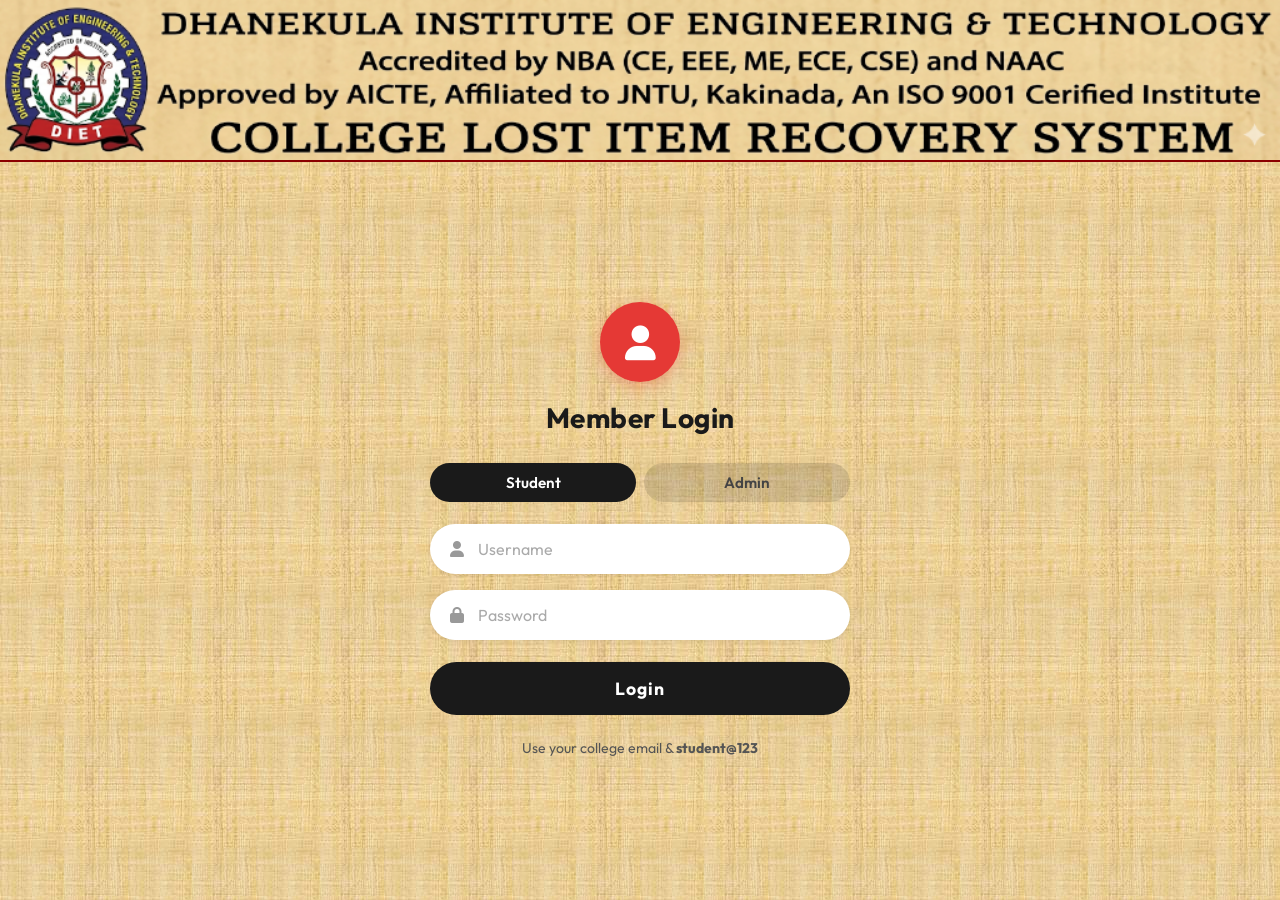
==== lost_item/login.html @ a968c9b0 "Add files via upload" ====
<!DOCTYPE html>
<html lang="en">
<head>
    <meta charset="UTF-8">
    <meta name="viewport" content="width=device-width, initial-scale=1.0">
    <title>DIET Portal - Login</title>
    <link href="https://cdnjs.cloudflare.com/ajax/libs/font-awesome/6.0.0/css/all.min.css" rel="stylesheet">
    <link href="https://fonts.googleapis.com/css2?family=Outfit:wght@300;400;500;600;700&display=swap" rel="stylesheet">
    <style>
        * {
            margin: 0;
            padding: 0;
            box-sizing: border-box;
            font-family: 'Outfit', 'Segoe UI', sans-serif;
        }

        body {
            min-height: 100vh;
            display: flex;
            flex-direction: column;
            background-image: url('page_bg.png');
            background-repeat: repeat;
            background-attachment: fixed;
        }

        /* ── Header banner ── */
        .login-header-banner {
            width: 100%;
            background: #333333;
            border-bottom: 2.5px solid #8B0000;
            display: flex;
            justify-content: center;
            align-items: center;
        }
        .login-header-banner img {
            width: 100%;
            max-width: 1400px;
            height: auto;
            display: block;
        }

        /* ── Center container ── */
        .auth-container {
            flex-grow: 1;
            display: flex;
            justify-content: center;
            align-items: center;
            padding: 60px 20px;
        }

        /* ── Card (no border / shadow — transparent look) ── */
        .login-card {
            display: flex;
            flex-direction: column;
            align-items: center;
            width: 100%;
            max-width: 420px;
        }

        /* ── Red circle icon ── */
        .user-icon-circle {
            width: 80px;
            height: 80px;
            border-radius: 50%;
            background: #e53935;
            display: flex;
            justify-content: center;
            align-items: center;
            margin-bottom: 18px;
            box-shadow: 0 4px 16px rgba(229,57,53,0.35);
        }
        .user-icon-circle i {
            font-size: 2.2rem;
            color: #fff;
        }

        /* ── Title ── */
        .login-title {
            font-size: 1.75rem;
            font-weight: 700;
            color: #1a1a1a;
            margin-bottom: 28px;
            letter-spacing: 0.5px;
        }

        /* ── Tab row ── */
        .tab-row {
            display: flex;
            width: 100%;
            gap: 8px;
            margin-bottom: 22px;
        }
        .tab-btn {
            flex: 1;
            padding: 10px 0;
            border: none;
            border-radius: 50px;
            font-size: 0.95rem;
            font-weight: 600;
            cursor: pointer;
            transition: all 0.25s;
            background: rgba(0,0,0,0.12);
            color: #444;
        }
        .tab-btn.active {
            background: #1a1a1a;
            color: #fff;
        }

        /* ── Pill inputs ── */
        .input-pill {
            width: 100%;
            position: relative;
            margin-bottom: 16px;
        }
        .input-pill i {
            position: absolute;
            left: 20px;
            top: 50%;
            transform: translateY(-50%);
            color: #999;
            font-size: 1rem;
        }
        .input-pill input {
            width: 100%;
            padding: 15px 20px 15px 48px;
            border: none;
            border-radius: 50px;
            background: #fff;
            font-size: 1rem;
            color: #333;
            outline: none;
            box-shadow: 0 1px 4px rgba(0,0,0,0.1);
            font-family: inherit;
        }
        .input-pill input::placeholder {
            color: #aaa;
        }
        .input-pill input:focus {
            box-shadow: 0 0 0 3px rgba(229,57,53,0.2), 0 1px 4px rgba(0,0,0,0.1);
        }

        /* ── Login button ── */
        .login-btn {
            width: 100%;
            padding: 15px;
            border: none;
            border-radius: 50px;
            background: #1a1a1a;
            color: #fff;
            font-size: 1.1rem;
            font-weight: 700;
            cursor: pointer;
            letter-spacing: 1px;
            margin-top: 6px;
            transition: background 0.2s, transform 0.1s;
        }
        .login-btn:hover {
            background: #333;
        }
        .login-btn:active {
            transform: scale(0.98);
        }

        /* ── Hint text ── */
        .hint-box {
            margin-top: 22px;
            font-size: 0.88rem;
            color: #555;
            text-align: center;
            line-height: 1.6;
        }

        /* ── Toast ── */
        .toast {
            position: fixed;
            bottom: -100px;
            left: 50%;
            transform: translateX(-50%);
            background: #2E8B57;
            color: white;
            padding: 1rem 2rem;
            border-radius: 50px;
            font-weight: 600;
            box-shadow: 0 4px 12px rgba(0,0,0,0.2);
            transition: bottom 0.3s ease;
            z-index: 2000;
            white-space: nowrap;
        }
        .toast.show { bottom: 30px; }
    </style>
</head>
<body>

    <!-- College Banner -->
    <header class="login-header-banner">
        <img src="banner.png" alt="Dhanekula College Official Banner">
    </header>

    <div class="auth-container">
        <div class="login-card">

            <!-- Red user icon -->
            <div class="user-icon-circle">
                <i class="fas fa-user"></i>
            </div>

            <!-- Title -->
            <h1 class="login-title">Member Login</h1>

            <!-- Student / Admin tabs -->
            <div class="tab-row">
                <button class="tab-btn active" id="tabStudent" onclick="switchTab('student')">Student</button>
                <button class="tab-btn" id="tabAdmin" onclick="switchTab('admin')">Admin</button>
            </div>

            <!-- Form -->
            <form id="loginForm" style="width:100%;">
                <div class="input-pill">
                    <i class="fas fa-user" id="emailIcon"></i>
                    <input type="text" id="loginEmail" required placeholder="Username" autocomplete="username">
                </div>
                <div class="input-pill">
                    <i class="fas fa-lock"></i>
                    <input type="password" id="loginPassword" required placeholder="Password" autocomplete="current-password">
                </div>
                <button type="submit" class="login-btn">Login</button>
            </form>

            <div class="hint-box" id="hintBox">
                Use your college email &amp; <b>student@123</b>
            </div>
        </div>
    </div>

    <div id="toast" class="toast"></div>

    <script>
        let currentRole = 'student';

        function switchTab(role) {
            currentRole = role;
            document.getElementById('tabStudent').classList.toggle('active', role === 'student');
            document.getElementById('tabAdmin').classList.toggle('active', role === 'admin');

            const emailIcon  = document.getElementById('emailIcon');
            const emailInput = document.getElementById('loginEmail');
            const passInput  = document.getElementById('loginPassword');
            const hintBox    = document.getElementById('hintBox');

            if (role === 'admin') {
                emailIcon.className  = 'fas fa-user-shield';
                emailInput.placeholder = 'Admin ID  (e.g. admin@2009)';
                passInput.placeholder  = 'Password';
                hintBox.innerHTML      = '<p>Use your official admin credentials.</p>';
            } else {
                emailIcon.className  = 'fas fa-user';
                emailInput.placeholder = 'Username';
                passInput.placeholder  = 'Password';
                hintBox.innerHTML      = 'Use your college email &amp; <b>student@123</b>';
            }
        }

        function showToast(msg, success = false) {
            const toast = document.getElementById('toast');
            toast.textContent = msg;
            toast.style.background = success ? '#2E8B57' : '#8B0000';
            toast.classList.add('show');
            setTimeout(() => toast.classList.remove('show'), 3000);
        }

        document.getElementById('loginForm').addEventListener('submit', (e) => {
            e.preventDefault();
            const email    = document.getElementById('loginEmail').value.trim().toLowerCase();
            const password = document.getElementById('loginPassword').value.trim();

            if (currentRole === 'admin') {
                if (email === 'admin@2009' && password === 'lost@2009') {
                    const user = { id: 'admin-diet', email: 'admin@diet.ac.in', name: 'System Admin', role: 'admin' };
                    localStorage.setItem('diet_user', JSON.stringify(user));
                    showToast('✅ Admin Access Granted', true);
                    setTimeout(() => { window.location.href = 'index.html'; }, 1000);
                } else {
                    showToast('❌ Invalid Admin Credentials');
                }
            } else {
                if (!email.endsWith('@diet.ac.in')) {
                    showToast('❌ Please use your college @diet.ac.in email');
                    return;
                }

                let accounts = JSON.parse(localStorage.getItem('lostItemAccounts') || '{}');
                let user;
                
                if (accounts[email]) {
                    // Existing user - check their stored password
                    if (accounts[email].password === password) {
                        user = accounts[email];
                        showToast('✅ Login Successful', true);
                    } else {
                        showToast('❌ Invalid Password. Default is student@123');
                        return;
                    }
                } else if (password === 'student@123') {
                    // New user login
                    user = { 
                        id: 'student-' + Date.now(), 
                        email: email, 
                        name: email.split('@')[0].toUpperCase(), 
                        role: 'student',
                        password: 'student@123'
                    };
                    accounts[email] = user;
                    localStorage.setItem('lostItemAccounts', JSON.stringify(accounts));
                    
                    // Sync to Backend for Admin Directory
                    fetch('/api/users', {
                        method: 'POST',
                        headers: { 'Content-Type': 'application/json' },
                        body: JSON.stringify(user)
                    }).catch(e => console.error('Sync error:', e));

                    showToast('✅ Welcome! Registration Successful', true);
                } else {
                    showToast('❌ Registration requires default password: student@123');
                    return;
                }
                
                localStorage.setItem('diet_user', JSON.stringify(user));
                setTimeout(() => { window.location.href = 'index.html'; }, 1000);
            }
        });

        // Redirect if already logged in
        if (localStorage.getItem('diet_user')) {
            window.location.href = 'index.html';
        }
    </script>
</body>
</html>
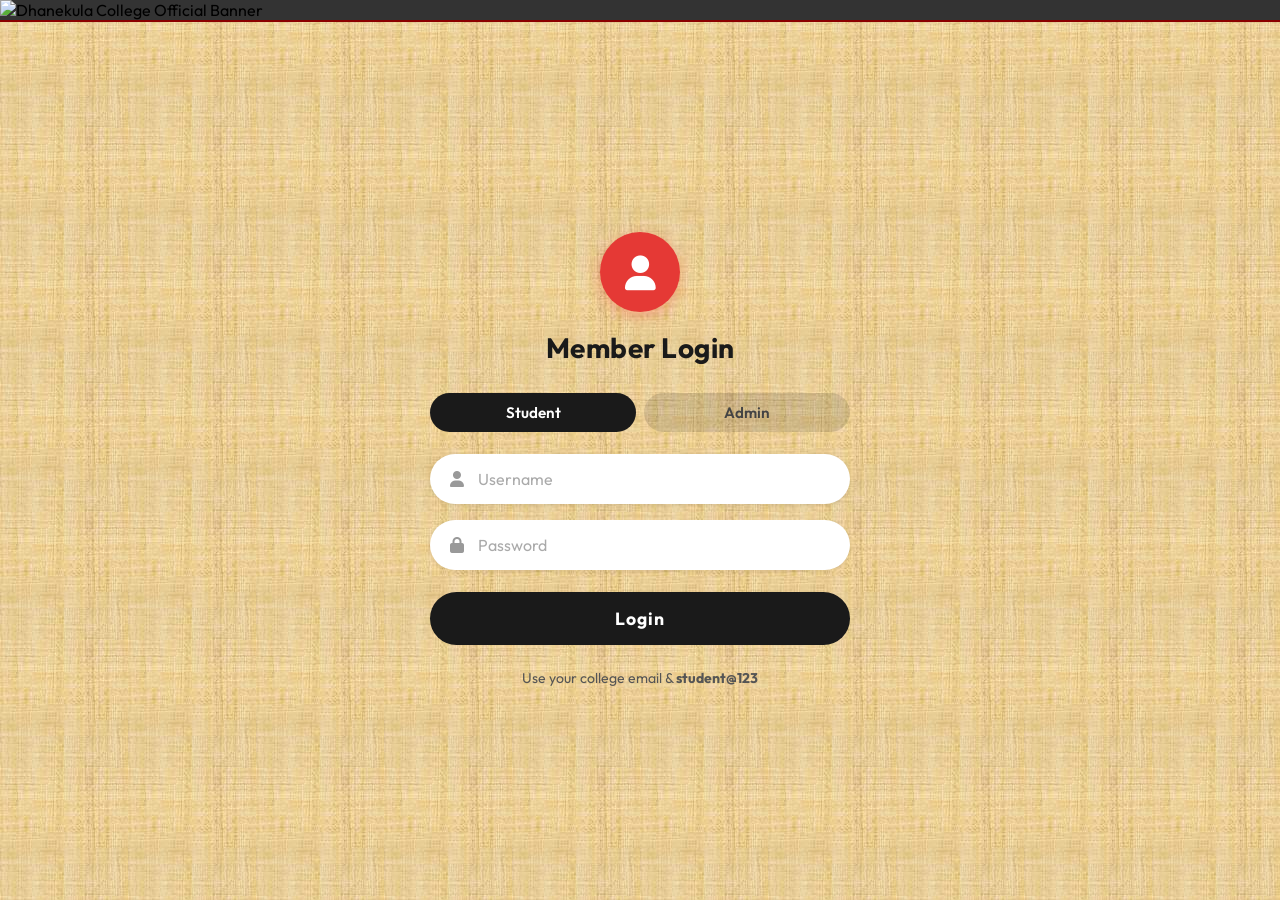
==== commit 7eb2c0cd: "Add files via upload" ====
--- a/lost_item/login.html
+++ b/lost_item/login.html
@@ -194,7 +194,7 @@
 
     <!-- College Banner -->
     <header class="login-header-banner">
-        <img src="banner.png" alt="Dhanekula College Official Banner">
+        <img src="/banner.png" alt="Dhanekula College Official Banner">
     </header>
 
     <div class="auth-container">
@@ -235,7 +235,12 @@
 
     <div id="toast" class="toast"></div>
 
+    <script src="https://cdn.jsdelivr.net/npm/@supabase/supabase-js@2"></script>
     <script>
+        const SUPABASE_URL = "https://xomclzzklfhuilubvtbz.supabase.co";
+        const SUPABASE_ANON_KEY = "sb_secret_nsaHSANyXZ9vlvFtSsFyqQ_o9oZCx7I";
+        const _supabase = supabase.createClient(SUPABASE_URL, SUPABASE_ANON_KEY);
+
         let currentRole = 'student';
 
         function switchTab(role) {
@@ -269,7 +274,7 @@
             setTimeout(() => toast.classList.remove('show'), 3000);
         }
 
-        document.getElementById('loginForm').addEventListener('submit', (e) => {
+        document.getElementById('loginForm').addEventListener('submit', async (e) => {
             e.preventDefault();
             const email    = document.getElementById('loginEmail').value.trim().toLowerCase();
             const password = document.getElementById('loginPassword').value.trim();
@@ -289,45 +294,45 @@
                     return;
                 }
 
-                let accounts = JSON.parse(localStorage.getItem('lostItemAccounts') || '{}');
-                let user;
-                
-                if (accounts[email]) {
-                    // Existing user - check their stored password
-                    if (accounts[email].password === password) {
-                        user = accounts[email];
-                        showToast('✅ Login Successful', true);
+                try {
+                    // Check Supabase for existing profile
+                    const { data: profile, error } = await _supabase
+                        .from('profiles')
+                        .select('*')
+                        .eq('email', email)
+                        .single();
+
+                    if (profile) {
+                        if (profile.password === password) {
+                            localStorage.setItem('diet_user', JSON.stringify(profile));
+                            showToast('✅ Login Successful', true);
+                            setTimeout(() => { window.location.href = 'index.html'; }, 1000);
+                        } else {
+                            showToast('❌ Invalid Password. Default is student@123');
+                        }
+                    } else if (password === 'student@123') {
+                        // Register new user in Supabase
+                        const newUser = {
+                            id: 'student-' + Date.now(),
+                            email: email,
+                            name: email.split('@')[0].toUpperCase(),
+                            role: 'student',
+                            password: 'student@123'
+                        };
+
+                        const { error: insError } = await _supabase.from('profiles').insert(newUser);
+                        if (insError) throw insError;
+
+                        localStorage.setItem('diet_user', JSON.stringify(newUser));
+                        showToast('✅ Welcome! Registration Successful', true);
+                        setTimeout(() => { window.location.href = 'index.html'; }, 1000);
                     } else {
-                        showToast('❌ Invalid Password. Default is student@123');
-                        return;
+                        showToast('❌ Registration requires default password: student@123');
                     }
-                } else if (password === 'student@123') {
-                    // New user login
-                    user = { 
-                        id: 'student-' + Date.now(), 
-                        email: email, 
-                        name: email.split('@')[0].toUpperCase(), 
-                        role: 'student',
-                        password: 'student@123'
-                    };
-                    accounts[email] = user;
-                    localStorage.setItem('lostItemAccounts', JSON.stringify(accounts));
-                    
-                    // Sync to Backend for Admin Directory
-                    fetch('/api/users', {
-                        method: 'POST',
-                        headers: { 'Content-Type': 'application/json' },
-                        body: JSON.stringify(user)
-                    }).catch(e => console.error('Sync error:', e));
-
-                    showToast('✅ Welcome! Registration Successful', true);
-                } else {
-                    showToast('❌ Registration requires default password: student@123');
-                    return;
+                } catch (err) {
+                    console.error("Auth Error:", err);
+                    showToast('❌ Secure Vault connection failed');
                 }
-                
-                localStorage.setItem('diet_user', JSON.stringify(user));
-                setTimeout(() => { window.location.href = 'index.html'; }, 1000);
             }
         });
 
@@ -338,3 +343,5 @@
     </script>
 </body>
 </html>
+</body>
+</html>
